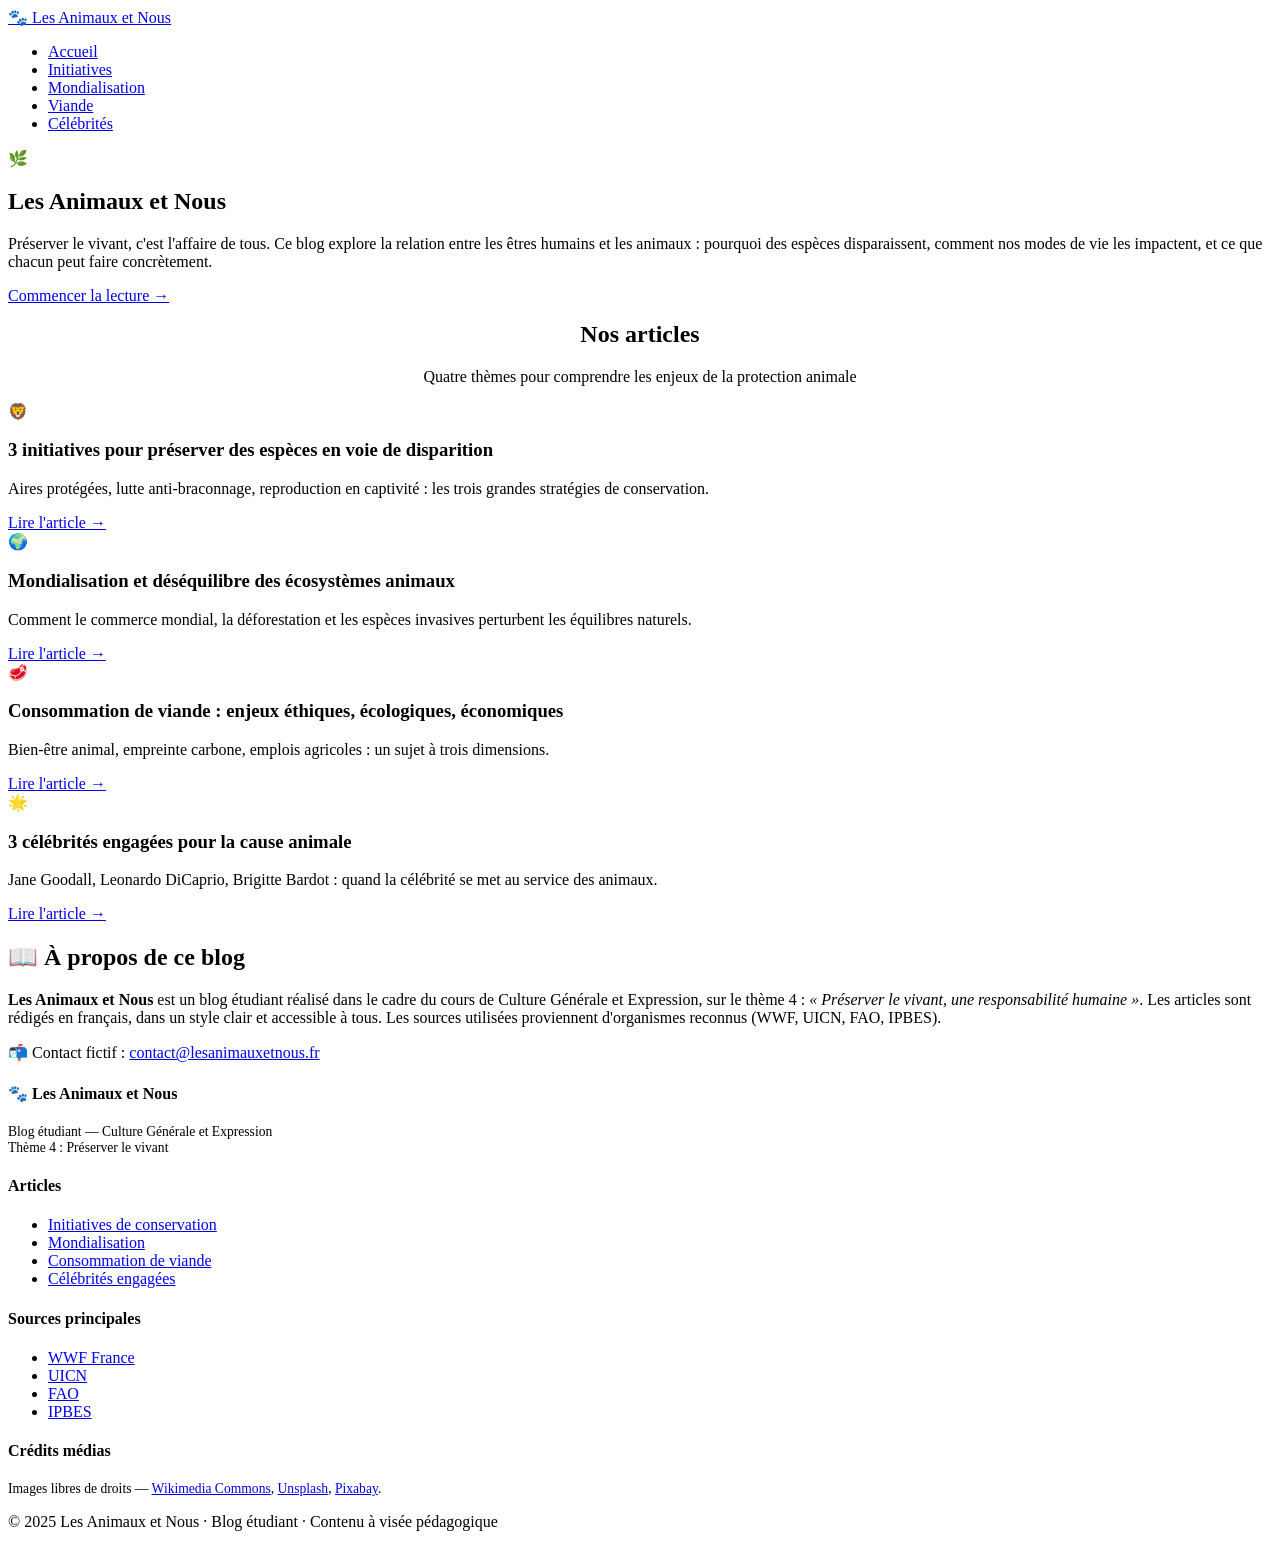
==== index.html @ 65762743 "Add files via upload" ====
<!DOCTYPE html>
<html lang="fr">

<head>
    <meta charset="UTF-8" />
    <meta name="viewport" content="width=device-width, initial-scale=1.0" />
    <title>Les Animaux et Nous — Blog sur la préservation du vivant</title>
    <meta name="description"
        content="Blog étudiant sur la relation entre les humains et les animaux : espèces menacées, mondialisation, alimentation et engagement des célébrités." />
    <link rel="stylesheet" href="assets/css/style.css" />
</head>

<body>

    <!-- ===== HEADER ===== -->
    <header>
        <div class="header-inner">
            <a class="site-logo" href="index.html"><span>🐾</span> Les Animaux et Nous</a>
            <nav>
                <ul>
                    <li><a href="index.html" class="active">Accueil</a></li>
                    <li><a href="articles/initiative.html">Initiatives</a></li>
                    <li><a href="articles/mondialisation.html">Mondialisation</a></li>
                    <li><a href="articles/viande.html">Viande</a></li>
                    <li><a href="articles/celebrites.html">Célébrités</a></li>
                </ul>
            </nav>
        </div>
    </header>

    <!-- ===== HERO ===== -->
    <section class="hero">
        <span class="hero-emoji">🌿</span>
        <h1>Les Animaux et Nous</h1>
        <p>
            Préserver le vivant, c'est l'affaire de tous. Ce blog explore la relation entre
            les êtres humains et les animaux : pourquoi des espèces disparaissent, comment
            nos modes de vie les impactent, et ce que chacun peut faire concrètement.
        </p>
        <a href="articles/initiative.html" class="btn btn-accent">Commencer la lecture →</a>
    </section>

    <!-- ===== ARTICLES GRID ===== -->
    <div class="container-wide">
        <h2 class="section-title" style="text-align:center; margin-top:1rem;">Nos articles</h2>
        <p class="section-subtitle" style="text-align:center;">Quatre thèmes pour comprendre les enjeux de la protection
            animale</p>

        <div class="articles-grid">

            <!-- Article 1 -->
            <article class="card">
                <div class="card-header">🦁</div>
                <div class="card-body">
                    <h3>3 initiatives pour préserver des espèces en voie de disparition</h3>
                    <p>Aires protégées, lutte anti-braconnage, reproduction en captivité : les trois grandes stratégies
                        de conservation.</p>
                </div>
                <div class="card-footer">
                    <a href="articles/initiative.html" class="btn">Lire l'article →</a>
                </div>
            </article>

            <!-- Article 2 -->
            <article class="card">
                <div class="card-header">🌍</div>
                <div class="card-body">
                    <h3>Mondialisation et déséquilibre des écosystèmes animaux</h3>
                    <p>Comment le commerce mondial, la déforestation et les espèces invasives perturbent les équilibres
                        naturels.</p>
                </div>
                <div class="card-footer">
                    <a href="articles/mondialisation.html" class="btn">Lire l'article →</a>
                </div>
            </article>

            <!-- Article 3 -->
            <article class="card">
                <div class="card-header">🥩</div>
                <div class="card-body">
                    <h3>Consommation de viande : enjeux éthiques, écologiques, économiques</h3>
                    <p>Bien-être animal, empreinte carbone, emplois agricoles : un sujet à trois dimensions.</p>
                </div>
                <div class="card-footer">
                    <a href="articles/viande.html" class="btn">Lire l'article →</a>
                </div>
            </article>

            <!-- Article 4 -->
            <article class="card">
                <div class="card-header">🌟</div>
                <div class="card-body">
                    <h3>3 célébrités engagées pour la cause animale</h3>
                    <p>Jane Goodall, Leonardo DiCaprio, Brigitte Bardot : quand la célébrité se met au service des
                        animaux.</p>
                </div>
                <div class="card-footer">
                    <a href="articles/celebrites.html" class="btn">Lire l'article →</a>
                </div>
            </article>

        </div>

        <!-- À PROPOS -->
        <div class="about-block">
            <h2>📖 À propos de ce blog</h2>
            <p>
                <strong>Les Animaux et Nous</strong> est un blog étudiant réalisé dans le cadre du
                cours de Culture Générale et Expression, sur le thème 4 :
                <em>« Préserver le vivant, une responsabilité humaine »</em>.
                Les articles sont rédigés en français, dans un style clair et accessible à tous.
                Les sources utilisées proviennent d'organismes reconnus (WWF, UICN, FAO, IPBES).
            </p>
            <p style="margin-top:0.75rem;">
                📬 Contact fictif : <a href="mailto:contact@lesanimauxetnous.fr">contact@lesanimauxetnous.fr</a>
            </p>
        </div>
    </div>

    <!-- ===== FOOTER ===== -->
    <footer>
        <div class="footer-inner">
            <div class="footer-col">
                <h4>🐾 Les Animaux et Nous</h4>
                <p style="font-size:0.85rem;">Blog étudiant — Culture Générale et Expression<br>Thème 4 : Préserver le
                    vivant</p>
            </div>
            <div class="footer-col">
                <h4>Articles</h4>
                <ul>
                    <li><a href="articles/initiative.html">Initiatives de conservation</a></li>
                    <li><a href="articles/mondialisation.html">Mondialisation</a></li>
                    <li><a href="articles/viande.html">Consommation de viande</a></li>
                    <li><a href="articles/celebrites.html">Célébrités engagées</a></li>
                </ul>
            </div>
            <div class="footer-col">
                <h4>Sources principales</h4>
                <ul>
                    <li><a href="https://www.wwf.fr" target="_blank" rel="noopener">WWF France</a></li>
                    <li><a href="https://www.iucn.org" target="_blank" rel="noopener">UICN</a></li>
                    <li><a href="https://www.fao.org" target="_blank" rel="noopener">FAO</a></li>
                    <li><a href="https://ipbes.net" target="_blank" rel="noopener">IPBES</a></li>
                </ul>
            </div>
            <div class="footer-col">
                <h4>Crédits médias</h4>
                <p style="font-size:0.85rem;">Images libres de droits — <a href="https://commons.wikimedia.org"
                        target="_blank" rel="noopener">Wikimedia Commons</a>, <a href="https://unsplash.com"
                        target="_blank" rel="noopener">Unsplash</a>, <a href="https://pixabay.com" target="_blank"
                        rel="noopener">Pixabay</a>.</p>
            </div>
        </div>
        <div class="footer-bottom">
            <p>© 2025 Les Animaux et Nous · Blog étudiant · Contenu à visée pédagogique</p>
        </div>
    </footer>

</body>

</html>
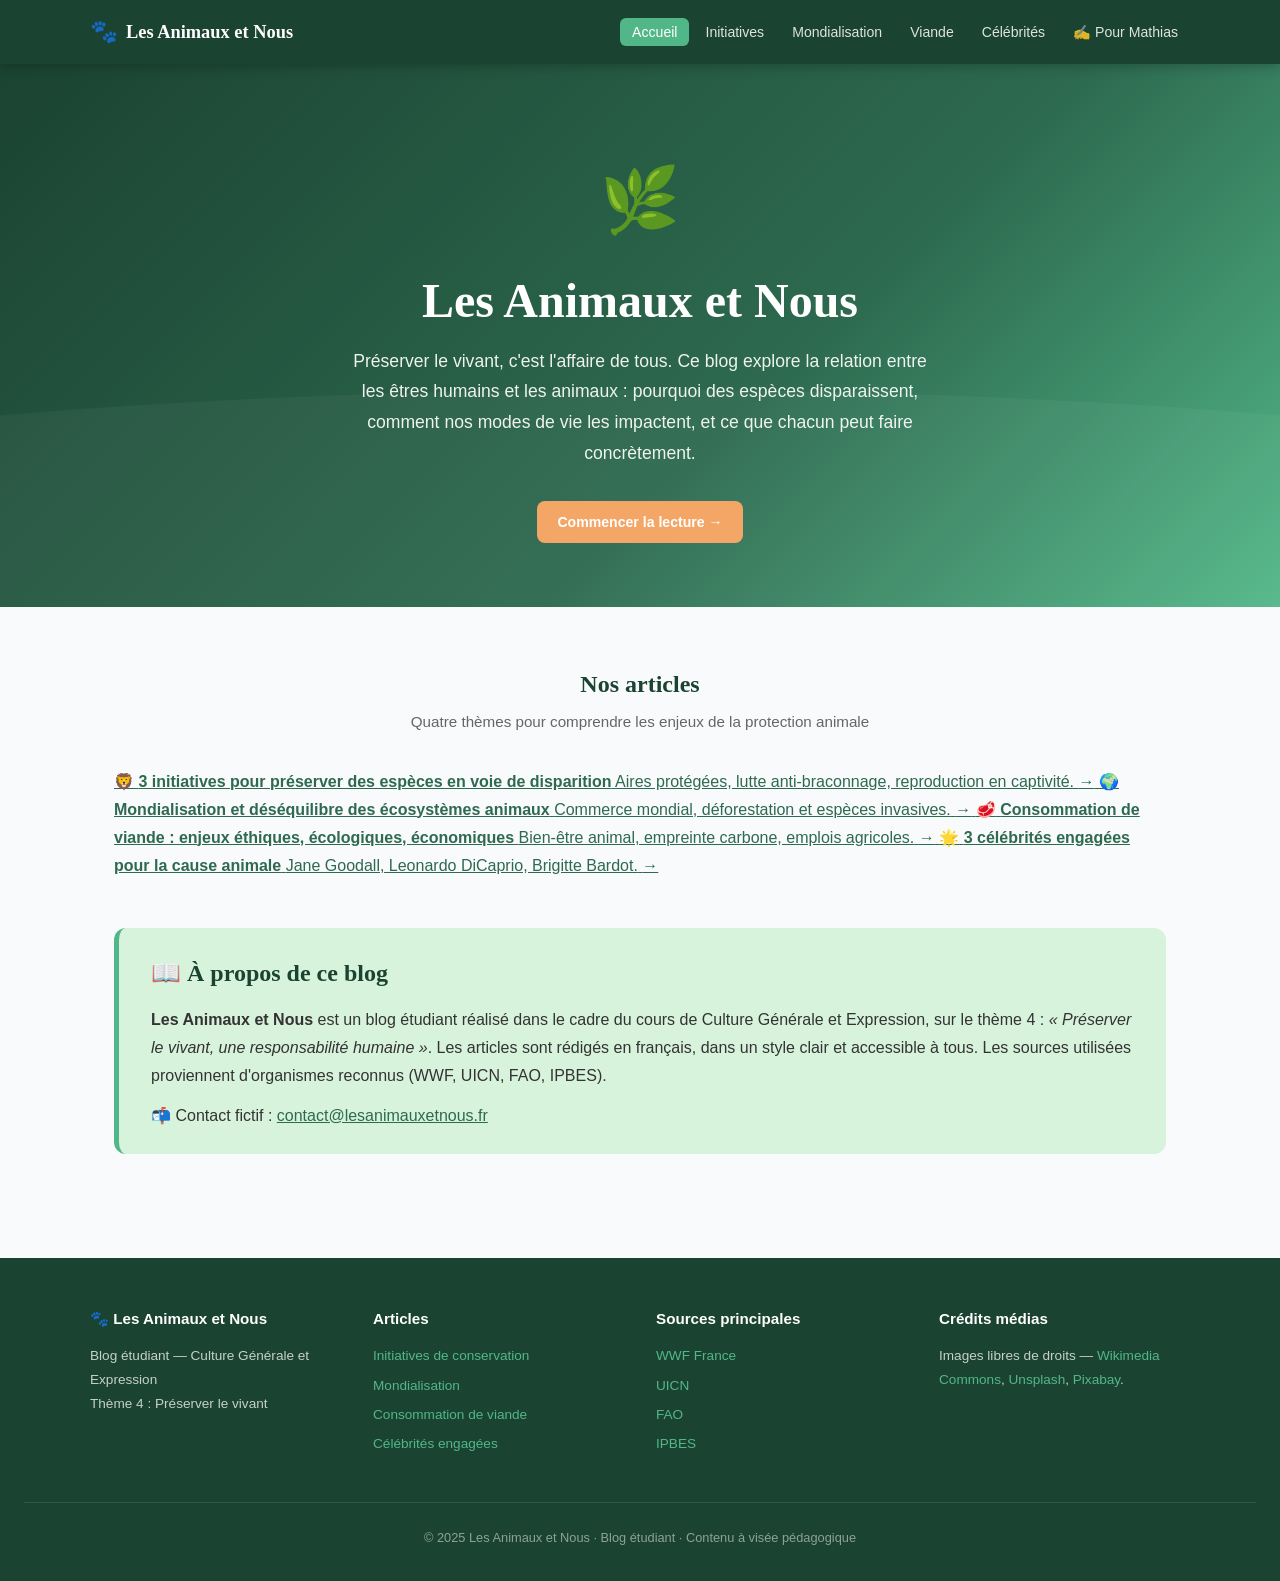
==== commit d5074d1f: "modif" ====
--- a/index.html
+++ b/index.html
@@ -23,6 +23,7 @@
                     <li><a href="articles/mondialisation.html">Mondialisation</a></li>
                     <li><a href="articles/viande.html">Viande</a></li>
                     <li><a href="articles/celebrites.html">Célébrités</a></li>
+                    <li><a href="blague.html" class="nav-btn-mathias">✍️ Pour Mathias</a></li>
                 </ul>
             </nav>
         </div>
@@ -37,67 +38,52 @@
             les êtres humains et les animaux : pourquoi des espèces disparaissent, comment
             nos modes de vie les impactent, et ce que chacun peut faire concrètement.
         </p>
-        <a href="articles/initiative.html" class="btn btn-accent">Commencer la lecture →</a>
+        <a href="blague.html" class="btn btn-accent">Commencer la lecture →</a>
     </section>
 
-    <!-- ===== ARTICLES GRID ===== -->
+    <!-- ===== ARTICLES ===== -->
     <div class="container-wide">
         <h2 class="section-title" style="text-align:center; margin-top:1rem;">Nos articles</h2>
         <p class="section-subtitle" style="text-align:center;">Quatre thèmes pour comprendre les enjeux de la protection
             animale</p>
 
-        <div class="articles-grid">
+        <div class="article-list">
 
-            <!-- Article 1 -->
-            <article class="card">
-                <div class="card-header">🦁</div>
-                <div class="card-body">
-                    <h3>3 initiatives pour préserver des espèces en voie de disparition</h3>
-                    <p>Aires protégées, lutte anti-braconnage, reproduction en captivité : les trois grandes stratégies
-                        de conservation.</p>
-                </div>
-                <div class="card-footer">
-                    <a href="articles/initiative.html" class="btn">Lire l'article →</a>
-                </div>
-            </article>
+            <a href="articles/initiative.html" class="article-row">
+                <span class="article-row-emoji">🦁</span>
+                <span class="article-row-text">
+                    <strong>3 initiatives pour préserver des espèces en voie de disparition</strong>
+                    <span>Aires protégées, lutte anti-braconnage, reproduction en captivité.</span>
+                </span>
+                <span class="article-row-arrow">→</span>
+            </a>
 
-            <!-- Article 2 -->
-            <article class="card">
-                <div class="card-header">🌍</div>
-                <div class="card-body">
-                    <h3>Mondialisation et déséquilibre des écosystèmes animaux</h3>
-                    <p>Comment le commerce mondial, la déforestation et les espèces invasives perturbent les équilibres
-                        naturels.</p>
-                </div>
-                <div class="card-footer">
-                    <a href="articles/mondialisation.html" class="btn">Lire l'article →</a>
-                </div>
-            </article>
+            <a href="articles/mondialisation.html" class="article-row">
+                <span class="article-row-emoji">🌍</span>
+                <span class="article-row-text">
+                    <strong>Mondialisation et déséquilibre des écosystèmes animaux</strong>
+                    <span>Commerce mondial, déforestation et espèces invasives.</span>
+                </span>
+                <span class="article-row-arrow">→</span>
+            </a>
 
-            <!-- Article 3 -->
-            <article class="card">
-                <div class="card-header">🥩</div>
-                <div class="card-body">
-                    <h3>Consommation de viande : enjeux éthiques, écologiques, économiques</h3>
-                    <p>Bien-être animal, empreinte carbone, emplois agricoles : un sujet à trois dimensions.</p>
-                </div>
-                <div class="card-footer">
-                    <a href="articles/viande.html" class="btn">Lire l'article →</a>
-                </div>
-            </article>
+            <a href="articles/viande.html" class="article-row">
+                <span class="article-row-emoji">🥩</span>
+                <span class="article-row-text">
+                    <strong>Consommation de viande : enjeux éthiques, écologiques, économiques</strong>
+                    <span>Bien-être animal, empreinte carbone, emplois agricoles.</span>
+                </span>
+                <span class="article-row-arrow">→</span>
+            </a>
 
-            <!-- Article 4 -->
-            <article class="card">
-                <div class="card-header">🌟</div>
-                <div class="card-body">
-                    <h3>3 célébrités engagées pour la cause animale</h3>
-                    <p>Jane Goodall, Leonardo DiCaprio, Brigitte Bardot : quand la célébrité se met au service des
-                        animaux.</p>
-                </div>
-                <div class="card-footer">
-                    <a href="articles/celebrites.html" class="btn">Lire l'article →</a>
-                </div>
-            </article>
+            <a href="articles/celebrites.html" class="article-row">
+                <span class="article-row-emoji">🌟</span>
+                <span class="article-row-text">
+                    <strong>3 célébrités engagées pour la cause animale</strong>
+                    <span>Jane Goodall, Leonardo DiCaprio, Brigitte Bardot.</span>
+                </span>
+                <span class="article-row-arrow">→</span>
+            </a>
 
         </div>
 
--- a/assets/css/style.css
+++ b/assets/css/style.css
@@ -0,0 +1,410 @@
+/* ============================================================
+   Les Animaux et Nous — Feuille de style principale
+   ============================================================ */
+
+@import url('https://fonts.googleapis.com/css2?family=Merriweather:ital,wght@0,300;0,400;0,700;1,300&family=Inter:wght@400;500;600;700&display=swap');
+
+/* ---------- Variables ---------- */
+:root {
+  --green-dark:   #1b4332;
+  --green-mid:    #2d6a4f;
+  --green-light:  #52b788;
+  --green-pale:   #d8f3dc;
+  --accent:       #f4a261;
+  --text-dark:    #1a1a2e;
+  --text-body:    #333333;
+  --text-light:   #666666;
+  --white:        #ffffff;
+  --bg-light:     #f9fafb;
+  --shadow:       0 4px 20px rgba(0,0,0,0.10);
+  --radius:       12px;
+  --max-w:        860px;
+}
+
+/* ---------- Reset ---------- */
+*, *::before, *::after { box-sizing: border-box; margin: 0; padding: 0; }
+html { scroll-behavior: smooth; }
+body {
+  font-family: 'Inter', sans-serif;
+  font-size: 1rem;
+  line-height: 1.75;
+  color: var(--text-body);
+  background: var(--bg-light);
+}
+img { max-width: 100%; height: auto; display: block; }
+a { color: var(--green-mid); text-decoration: underline; }
+a:hover { color: var(--green-dark); }
+
+/* ---------- Header & Nav ---------- */
+header {
+  background: var(--green-dark);
+  color: var(--white);
+  padding: 0 1.5rem;
+  position: sticky;
+  top: 0;
+  z-index: 100;
+  box-shadow: 0 2px 12px rgba(0,0,0,0.25);
+}
+.header-inner {
+  max-width: 1100px;
+  margin: 0 auto;
+  display: flex;
+  align-items: center;
+  justify-content: space-between;
+  height: 64px;
+}
+.site-logo {
+  font-family: 'Merriweather', serif;
+  font-size: 1.15rem;
+  font-weight: 700;
+  color: var(--white);
+  text-decoration: none;
+  display: flex;
+  align-items: center;
+  gap: 0.5rem;
+}
+.site-logo span { font-size: 1.4rem; }
+nav ul {
+  list-style: none;
+  display: flex;
+  gap: 0.25rem;
+}
+nav ul li a {
+  color: rgba(255,255,255,0.85);
+  text-decoration: none;
+  font-size: 0.88rem;
+  font-weight: 500;
+  padding: 0.4rem 0.75rem;
+  border-radius: 6px;
+  transition: background 0.2s, color 0.2s;
+}
+nav ul li a:hover,
+nav ul li a.active {
+  background: var(--green-light);
+  color: var(--white);
+}
+
+/* ---------- Hero Banner (index) ---------- */
+.hero {
+  background: linear-gradient(135deg, var(--green-dark) 0%, var(--green-mid) 60%, var(--green-light) 100%);
+  color: var(--white);
+  text-align: center;
+  padding: 5rem 1.5rem 4rem;
+  position: relative;
+  overflow: hidden;
+}
+.hero::before {
+  content: '';
+  position: absolute;
+  inset: 0;
+  background: url("data:image/svg+xml,%3Csvg xmlns='http://www.w3.org/2000/svg' viewBox='0 0 800 200'%3E%3Cellipse cx='400' cy='200' rx='500' ry='80' fill='rgba(255,255,255,0.04)'/%3E%3C/svg%3E") center bottom/cover no-repeat;
+}
+.hero-emoji { font-size: 4rem; display: block; margin-bottom: 1rem; animation: bounce 2s infinite; }
+@keyframes bounce { 0%,100%{transform:translateY(0)} 50%{transform:translateY(-8px)} }
+.hero h1 {
+  font-family: 'Merriweather', serif;
+  font-size: clamp(1.8rem, 4vw, 3rem);
+  font-weight: 700;
+  margin-bottom: 1rem;
+  line-height: 1.2;
+}
+.hero p {
+  font-size: 1.1rem;
+  max-width: 600px;
+  margin: 0 auto 2rem;
+  opacity: 0.92;
+}
+
+/* ---------- Main Container ---------- */
+.container {
+  max-width: var(--max-w);
+  margin: 0 auto;
+  padding: 2.5rem 1.5rem;
+}
+.container-wide {
+  max-width: 1100px;
+  margin: 0 auto;
+  padding: 2.5rem 1.5rem;
+}
+
+/* ---------- Article Cards (index) ---------- */
+.articles-grid {
+  display: grid;
+  grid-template-columns: repeat(auto-fit, minmax(240px, 1fr));
+  gap: 1.5rem;
+  margin-top: 2rem;
+}
+.card {
+  background: var(--white);
+  border-radius: var(--radius);
+  box-shadow: var(--shadow);
+  overflow: hidden;
+  transition: transform 0.2s, box-shadow 0.2s;
+  display: flex;
+  flex-direction: column;
+}
+.card:hover { transform: translateY(-4px); box-shadow: 0 8px 30px rgba(0,0,0,0.13); }
+.card-header {
+  background: var(--green-mid);
+  color: var(--white);
+  font-size: 2.5rem;
+  text-align: center;
+  padding: 1.5rem;
+}
+.card-body { padding: 1.25rem 1.5rem; flex: 1; }
+.card-body h3 {
+  font-family: 'Merriweather', serif;
+  font-size: 1rem;
+  font-weight: 700;
+  color: var(--green-dark);
+  margin-bottom: 0.5rem;
+  line-height: 1.4;
+}
+.card-body p { font-size: 0.88rem; color: var(--text-light); }
+.card-footer { padding: 1rem 1.5rem; }
+.btn {
+  display: inline-block;
+  background: var(--green-mid);
+  color: var(--white);
+  text-decoration: none;
+  padding: 0.55rem 1.25rem;
+  border-radius: 8px;
+  font-size: 0.88rem;
+  font-weight: 600;
+  transition: background 0.2s;
+}
+.btn:hover { background: var(--green-dark); color: var(--white); }
+.btn-accent { background: var(--accent); }
+.btn-accent:hover { background: #e07b3a; }
+
+/* ---------- About Block (index) ---------- */
+.about-block {
+  background: var(--green-pale);
+  border-left: 5px solid var(--green-light);
+  border-radius: var(--radius);
+  padding: 1.5rem 2rem;
+  margin-top: 3rem;
+}
+.about-block h2 { color: var(--green-dark); margin-bottom: 0.75rem; font-family: 'Merriweather', serif; }
+
+/* ---------- Article Page ---------- */
+.article-header {
+  background: linear-gradient(135deg, var(--green-dark), var(--green-mid));
+  color: var(--white);
+  padding: 3.5rem 1.5rem 2.5rem;
+  text-align: center;
+}
+.article-header .tag {
+  display: inline-block;
+  background: var(--green-light);
+  color: var(--white);
+  padding: 0.25rem 0.75rem;
+  border-radius: 20px;
+  font-size: 0.78rem;
+  font-weight: 600;
+  letter-spacing: 0.05em;
+  margin-bottom: 1rem;
+  text-transform: uppercase;
+}
+.article-header h1 {
+  font-family: 'Merriweather', serif;
+  font-size: clamp(1.5rem, 3.5vw, 2.4rem);
+  font-weight: 700;
+  line-height: 1.25;
+  max-width: 700px;
+  margin: 0 auto 1rem;
+}
+.article-meta { font-size: 0.85rem; opacity: 0.8; }
+.article-keywords { margin-top: 1rem; }
+.article-keywords span {
+  display: inline-block;
+  background: rgba(255,255,255,0.15);
+  padding: 0.2rem 0.6rem;
+  border-radius: 20px;
+  font-size: 0.75rem;
+  margin: 0.15rem;
+}
+
+/* ---------- Article Body ---------- */
+.article-body {
+  background: var(--white);
+  border-radius: var(--radius);
+  box-shadow: var(--shadow);
+  padding: 2.5rem 3rem;
+  margin: 2rem auto;
+  max-width: var(--max-w);
+}
+@media (max-width: 600px) { .article-body { padding: 1.5rem 1.2rem; } }
+
+.article-body h2 {
+  font-family: 'Merriweather', serif;
+  color: var(--green-dark);
+  font-size: 1.45rem;
+  margin: 2.5rem 0 0.75rem;
+  padding-bottom: 0.4rem;
+  border-bottom: 2px solid var(--green-pale);
+}
+.article-body h3 {
+  font-family: 'Merriweather', serif;
+  color: var(--green-mid);
+  font-size: 1.1rem;
+  margin: 1.75rem 0 0.5rem;
+}
+.article-body p { margin-bottom: 1rem; }
+.article-body ul, .article-body ol { padding-left: 1.5rem; margin-bottom: 1rem; }
+.article-body li { margin-bottom: 0.4rem; }
+.article-body strong { color: var(--text-dark); }
+
+/* ---------- Intro Block ---------- */
+.intro-box {
+  background: var(--green-pale);
+  border-left: 4px solid var(--green-light);
+  border-radius: 8px;
+  padding: 1.25rem 1.5rem;
+  margin-bottom: 2rem;
+  font-size: 1.05rem;
+}
+
+/* ---------- Initiative Block ---------- */
+.initiative {
+  background: var(--bg-light);
+  border-radius: var(--radius);
+  border: 1px solid var(--green-pale);
+  padding: 1.5rem;
+  margin: 1.5rem 0;
+}
+.initiative-letter {
+  display: inline-block;
+  width: 2rem;
+  height: 2rem;
+  background: var(--green-mid);
+  color: var(--white);
+  border-radius: 50%;
+  text-align: center;
+  line-height: 2rem;
+  font-weight: 700;
+  margin-bottom: 0.75rem;
+}
+
+/* ---------- Highlight / Callout ---------- */
+.callout {
+  background: #fff8f0;
+  border-left: 4px solid var(--accent);
+  border-radius: 8px;
+  padding: 1rem 1.5rem;
+  margin: 1.5rem 0;
+  font-size: 0.95rem;
+}
+.callout.info { background: #eef6ff; border-color: #3b82f6; }
+.callout.warn { background: #fff7ed; border-color: var(--accent); }
+.callout.eco  { background: var(--green-pale); border-color: var(--green-light); }
+
+/* ---------- Media placeholder ---------- */
+.media-block {
+  background: #e8f5e9;
+  border: 2px dashed var(--green-light);
+  border-radius: var(--radius);
+  padding: 2rem;
+  text-align: center;
+  margin: 2rem 0;
+}
+.media-block .media-icon { font-size: 2.5rem; margin-bottom: 0.75rem; }
+.media-block figcaption {
+  font-size: 0.82rem;
+  color: var(--text-light);
+  margin-top: 0.75rem;
+  font-style: italic;
+}
+
+/* ---------- Stats Row ---------- */
+.stats-row {
+  display: flex;
+  gap: 1rem;
+  flex-wrap: wrap;
+  margin: 1.5rem 0;
+}
+.stat-card {
+  flex: 1;
+  min-width: 140px;
+  background: var(--green-dark);
+  color: var(--white);
+  border-radius: var(--radius);
+  padding: 1rem;
+  text-align: center;
+}
+.stat-card .stat-number { font-size: 1.8rem; font-weight: 700; display: block; }
+.stat-card .stat-label  { font-size: 0.78rem; opacity: 0.85; }
+
+/* ---------- Sources ---------- */
+.sources-block {
+  background: var(--bg-light);
+  border-radius: var(--radius);
+  border: 1px solid #ddd;
+  padding: 1.5rem;
+  margin-top: 3rem;
+}
+.sources-block h2 { font-family: 'Merriweather', serif; color: var(--green-dark); margin-bottom: 1rem; font-size: 1.1rem; }
+.sources-block ol { padding-left: 1.5rem; }
+.sources-block li { margin-bottom: 0.4rem; font-size: 0.9rem; }
+
+/* ---------- Back arrow ---------- */
+.back-link {
+  display: inline-flex;
+  align-items: center;
+  gap: 0.4rem;
+  color: var(--green-mid);
+  text-decoration: none;
+  font-size: 0.9rem;
+  margin-bottom: 1.5rem;
+  font-weight: 500;
+}
+.back-link:hover { color: var(--green-dark); }
+
+/* ---------- Section Title ---------- */
+.section-title {
+  font-family: 'Merriweather', serif;
+  font-size: 1.5rem;
+  color: var(--green-dark);
+  margin-bottom: 0.25rem;
+}
+.section-subtitle { color: var(--text-light); font-size: 0.95rem; margin-bottom: 2rem; }
+
+/* ---------- Footer ---------- */
+footer {
+  background: var(--green-dark);
+  color: rgba(255,255,255,0.75);
+  padding: 3rem 1.5rem 2rem;
+  margin-top: 4rem;
+}
+.footer-inner {
+  max-width: 1100px;
+  margin: 0 auto;
+  display: grid;
+  grid-template-columns: repeat(auto-fit, minmax(200px, 1fr));
+  gap: 2rem;
+}
+.footer-col h4 {
+  color: var(--white);
+  font-size: 0.95rem;
+  font-weight: 600;
+  margin-bottom: 0.75rem;
+}
+.footer-col ul { list-style: none; }
+.footer-col li { margin-bottom: 0.35rem; font-size: 0.85rem; }
+.footer-col a { color: var(--green-light); text-decoration: none; }
+.footer-col a:hover { text-decoration: underline; }
+.footer-bottom {
+  text-align: center;
+  margin-top: 2.5rem;
+  padding-top: 1.5rem;
+  border-top: 1px solid rgba(255,255,255,0.1);
+  font-size: 0.8rem;
+  color: rgba(255,255,255,0.5);
+}
+
+/* ---------- Responsive ---------- */
+@media (max-width: 768px) {
+  .header-inner { flex-direction: column; height: auto; padding: 0.75rem 0; gap: 0.5rem; }
+  nav ul { flex-wrap: wrap; justify-content: center; }
+  .hero { padding: 3rem 1rem 2.5rem; }
+}
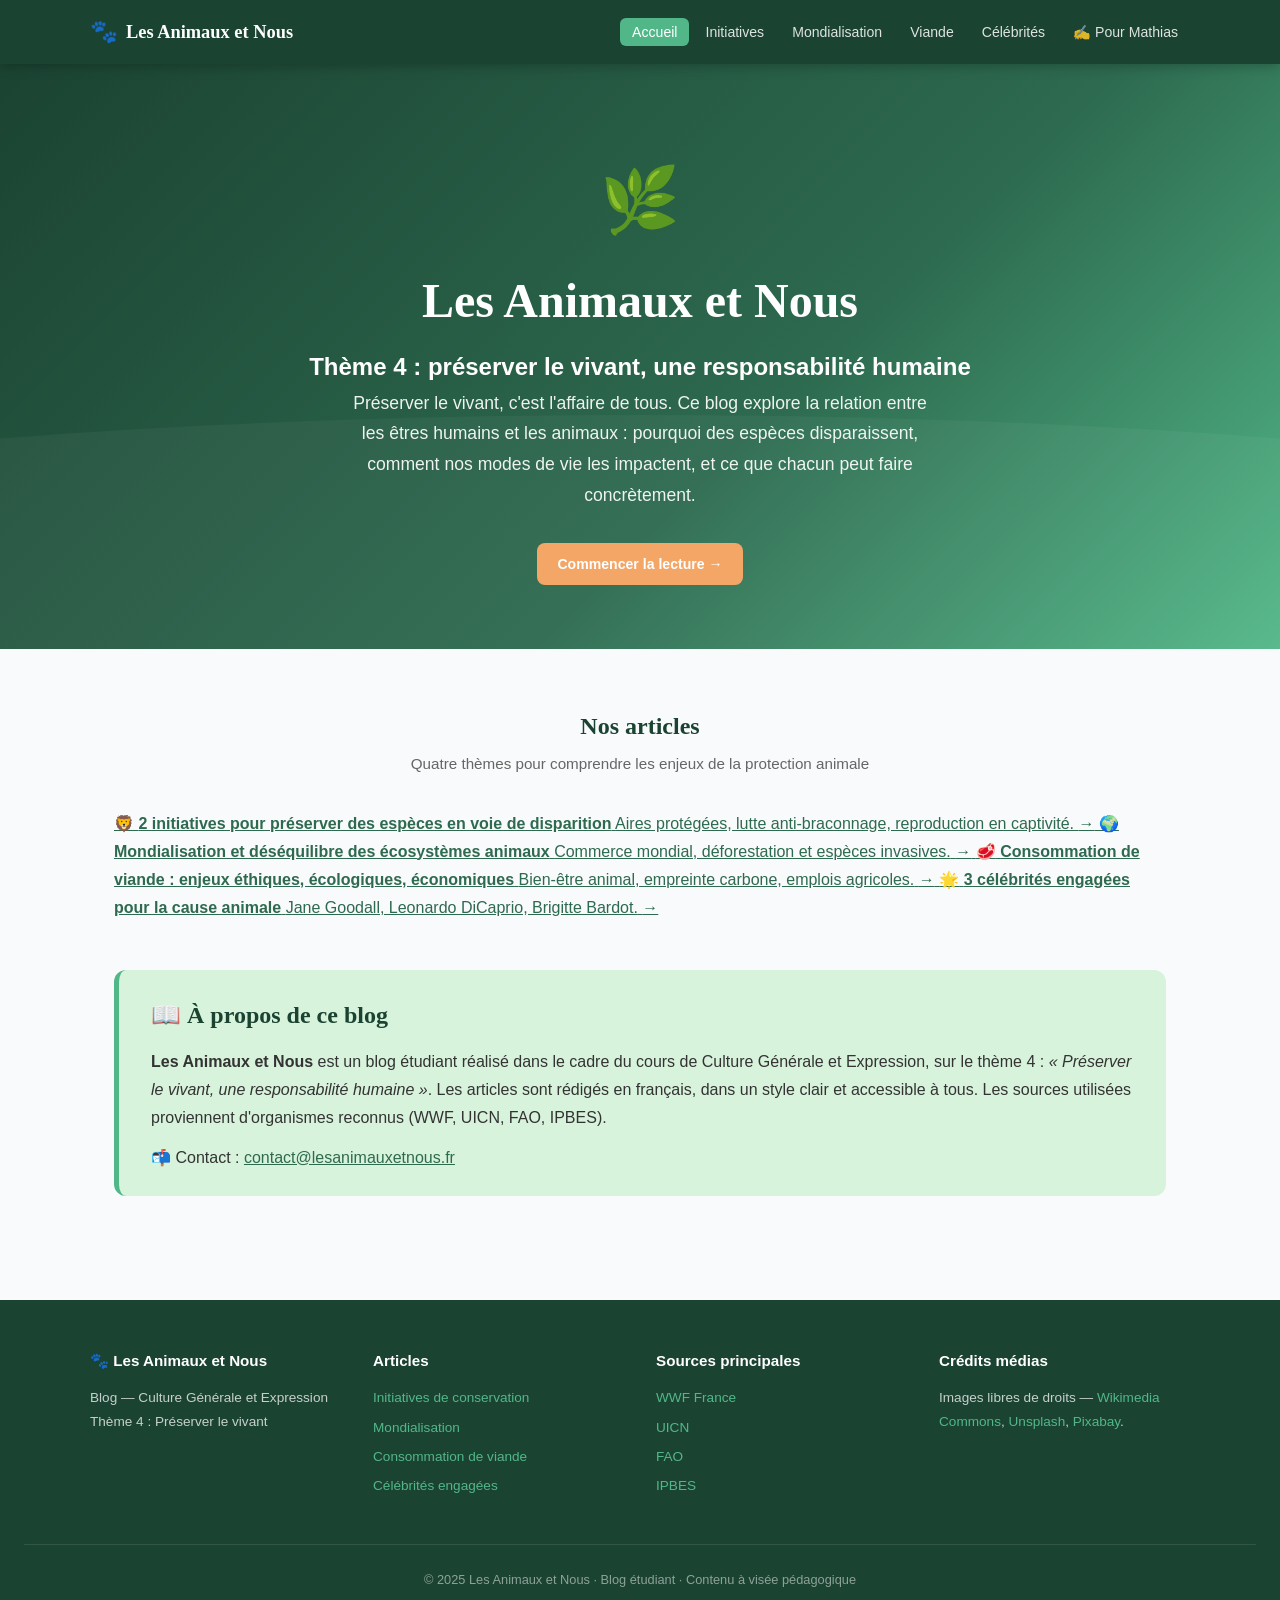
==== commit 5dd43ba6: "mise a jour" ====
--- a/index.html
+++ b/index.html
@@ -33,6 +33,7 @@
     <section class="hero">
         <span class="hero-emoji">🌿</span>
         <h1>Les Animaux et Nous</h1>
+        <h2>Thème 4 : préserver le vivant, une responsabilité humaine</h2>
         <p>
             Préserver le vivant, c'est l'affaire de tous. Ce blog explore la relation entre
             les êtres humains et les animaux : pourquoi des espèces disparaissent, comment
@@ -52,7 +53,7 @@
             <a href="articles/initiative.html" class="article-row">
                 <span class="article-row-emoji">🦁</span>
                 <span class="article-row-text">
-                    <strong>3 initiatives pour préserver des espèces en voie de disparition</strong>
+                    <strong>2 initiatives pour préserver des espèces en voie de disparition</strong>
                     <span>Aires protégées, lutte anti-braconnage, reproduction en captivité.</span>
                 </span>
                 <span class="article-row-arrow">→</span>
@@ -98,7 +99,7 @@
                 Les sources utilisées proviennent d'organismes reconnus (WWF, UICN, FAO, IPBES).
             </p>
             <p style="margin-top:0.75rem;">
-                📬 Contact fictif : <a href="mailto:contact@lesanimauxetnous.fr">contact@lesanimauxetnous.fr</a>
+                📬 Contact : <a href="mailto:valentin.paquiez@ecoles-epsi.net">contact@lesanimauxetnous.fr</a>
             </p>
         </div>
     </div>
@@ -108,7 +109,7 @@
         <div class="footer-inner">
             <div class="footer-col">
                 <h4>🐾 Les Animaux et Nous</h4>
-                <p style="font-size:0.85rem;">Blog étudiant — Culture Générale et Expression<br>Thème 4 : Préserver le
+                <p style="font-size:0.85rem;">Blog — Culture Générale et Expression<br>Thème 4 : Préserver le
                     vivant</p>
             </div>
             <div class="footer-col">
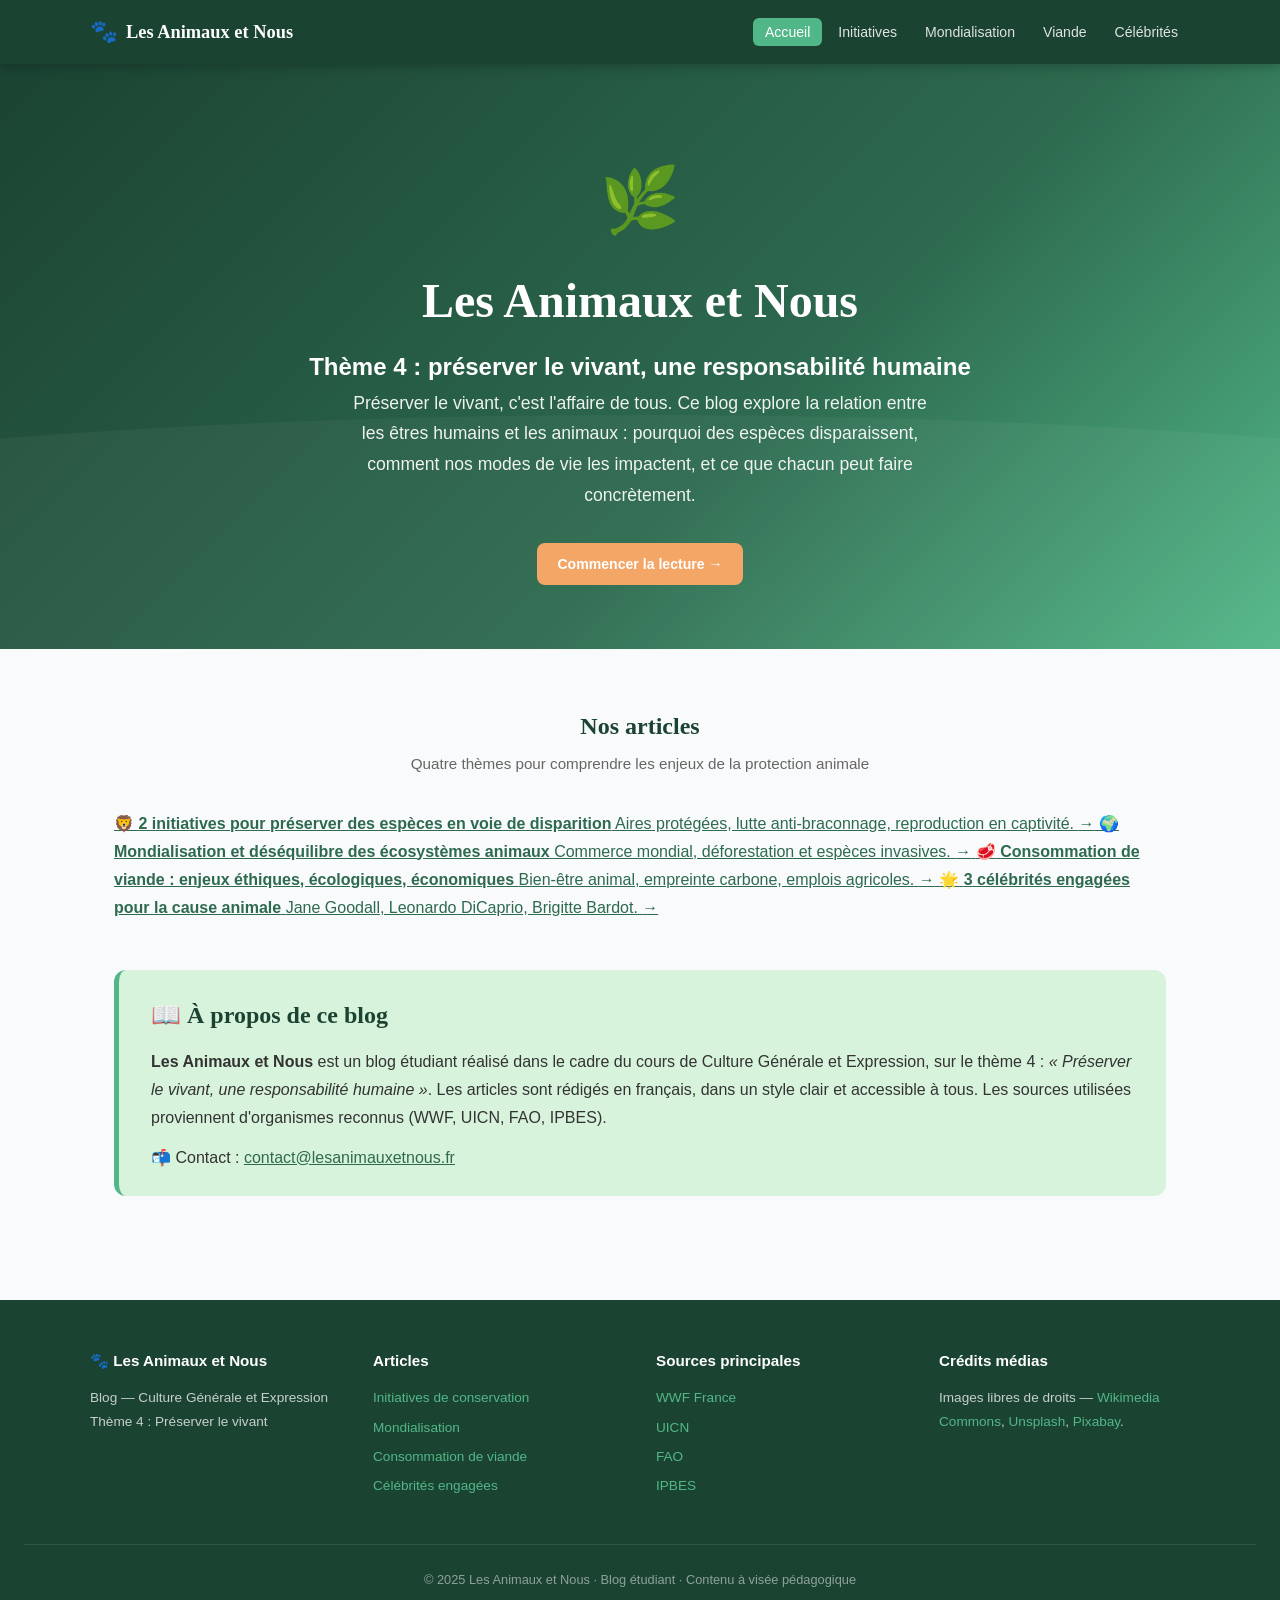
==== commit 5700c7f9: "enlever blague" ====
--- a/index.html
+++ b/index.html
@@ -23,7 +23,6 @@
                     <li><a href="articles/mondialisation.html">Mondialisation</a></li>
                     <li><a href="articles/viande.html">Viande</a></li>
                     <li><a href="articles/celebrites.html">Célébrités</a></li>
-                    <li><a href="blague.html" class="nav-btn-mathias">✍️ Pour Mathias</a></li>
                 </ul>
             </nav>
         </div>
